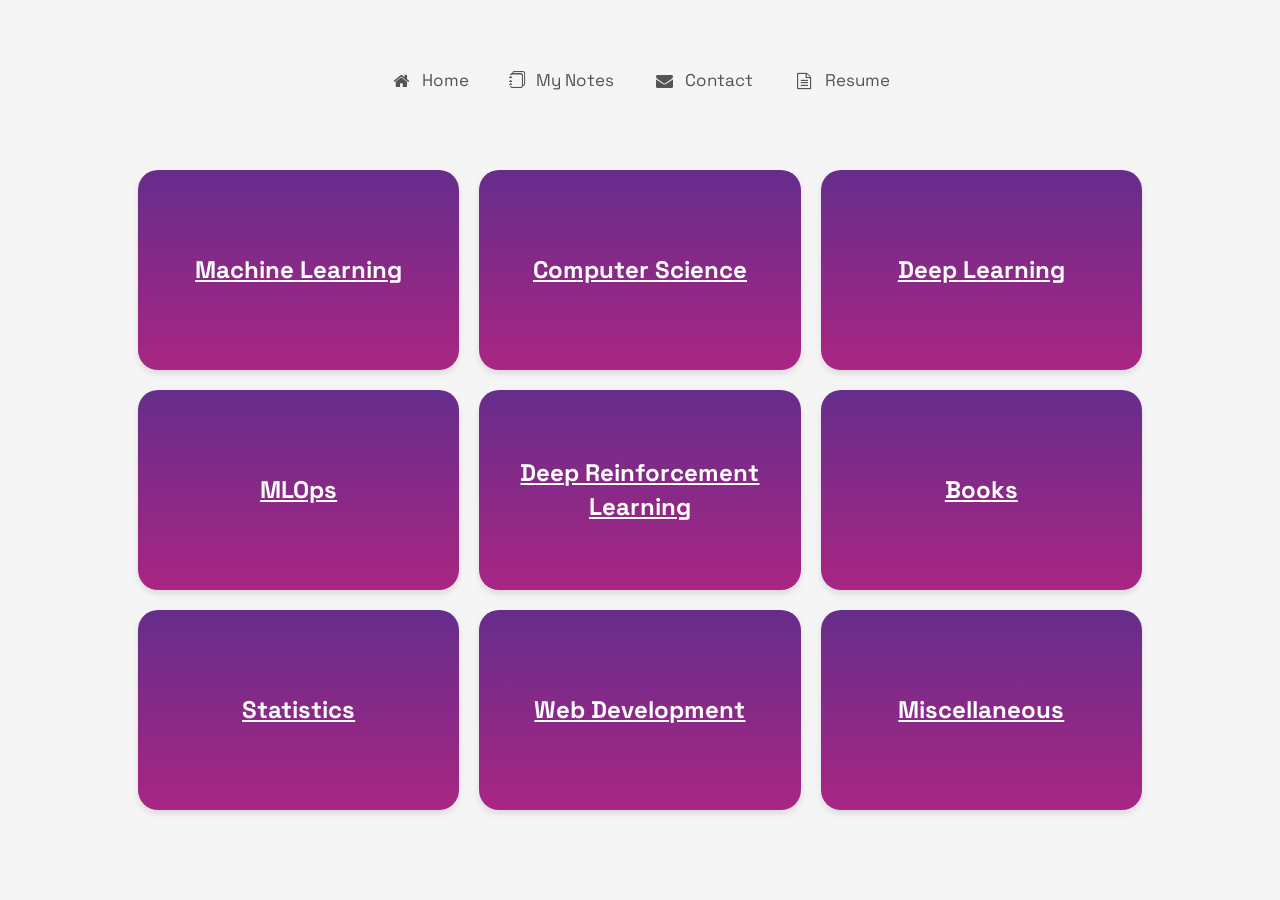
==== pages/notes.html @ c0344a8d "Pushing updates done on topics ml and cs" ====
<!DOCTYPE html>
<html lang="en">
  <head>
    <meta charset="UTF-8" />
    <meta http-equiv="X-UA-Compatible" content="IE=edge" />
    <meta name="viewport" content="width=device-width, initial-scale=1.0" />
    <link
      rel="stylesheet"
      href="https://cdnjs.cloudflare.com/ajax/libs/font-awesome/4.7.0/css/font-awesome.min.css"
    />
    <link rel="preconnect" href="https://fonts.googleapis.com" />
    <link rel="preconnect" href="https://fonts.gstatic.com" crossorigin />
    <link
      href="https://fonts.googleapis.com/css2?family=Open+Sans:wght@400;600&display=swap"
      rel="stylesheet"
    />
    <link rel="preconnect" href="https://fonts.googleapis.com" />
    <link rel="preconnect" href="https://fonts.gstatic.com" crossorigin />
    <link
      href="https://fonts.googleapis.com/css2?family=Source+Sans+Pro:wght@300;400;600&display=swap"
      rel="stylesheet"
    />
    <link
      href="https://cdn.jsdelivr.net/npm/bootstrap@5.2.2/dist/css/bootstrap.min.css"
      rel="stylesheet"
      integrity="sha384-Zenh87qX5JnK2Jl0vWa8Ck2rdkQ2Bzep5IDxbcnCeuOxjzrPF/et3URy9Bv1WTRi"
      crossorigin="anonymous"
    />
    <link
      rel="stylesheet"
      href="https://cdn.jsdelivr.net/npm/bootstrap-icons@1.10.2/font/bootstrap-icons.css"
    />
    <link rel="preconnect" href="https://fonts.googleapis.com" />
    <link rel="preconnect" href="https://fonts.gstatic.com" crossorigin />
    <link
      href="https://fonts.googleapis.com/css2?family=Space+Grotesk:wght@300;400;700&display=swap"
      rel="stylesheet"
    />
    <style>
      body {
        background-color: #f5f5f5;
        font-family: "Source Sans Pro", sans-serif;
        font-size: 14px;
        line-height: 1.42857143;
        color: rgb(38, 142, 211);
        margin: 0;
      }
      h1 {
        font-size: 36px;
        font-weight: bold;
        line-height: 1.1;
        color: inherit;
        margin-top: 20px;
        margin-bottom: 5rem;
        font-family: inherit;
      }
      .main_container {
        display: grid;
        grid-template-columns: 1fr 1fr 1fr;
        grid-gap: 1rem;
        margin: 0 auto;
        margin-top: 5rem;
        max-width: 80%;
        padding: 2rem;
        /* background-color: rgba(152, 152, 152, 0.1); */
        border-radius: 10px;
      }
      .body_container {
        display: flex;
        flex-direction: row;
        align-items: center;
        justify-content: center;
        text-align: center;
        max-width: 80%;
        margin: auto;
      }
      .navbar {
        display: flex;
        flex-direction: row;
        justify-content: center;
        align-items: space-between;
        width: 80%;
        /* background-color: rgba(112, 138, 242, 0.833); */
        background-color: transparent;
        overflow: auto;
        margin: 0 auto;
        margin-top: 2rem;
        margin-bottom: 2rem;
        border-radius: 40px;
        padding: 1rem;
        /* box-shadow: 0 8px 16px 0 rgba(0, 0, 0, 0.3); */
        position: sticky;
      }

      /* Navbar links */
      .navbar a {
        display: flex;
        flex-direction: row;
        align-items: center;
        text-align: left;
        padding: 20px;
        color: rgb(84, 84, 86);
        text-decoration: none;
        font-size: 17px !important;
        font-family: "Space Grotesk", sans-serif;
      }

      /* Navbar links on mouse-over */
      .navbar a:hover {
        /* background-color: rgb(84, 84, 84); */
        color: rgb(254, 73, 73);
      }

      /* Current/active navbar link */
      .active {
        /* background-color: #a5a5a5;
              border-radius: 40px; */
        color: #333;
      }

      .navbar i {
        margin-right: 10px;
        align-items: center;
      }

      /* Add responsiveness - will automatically display the navbar vertically instead of horizontally on screens less than 500 pixels */
      @media screen and (max-width: 500px) {
        .navbar a {
          float: left;
          display: block;
        }
      }

      .content {
        padding: 16px;
      }

      .sticky {
        position: fixed;
        top: 0;
        width: 100%;
      }

      .sticky + .content {
        padding-top: 60px;
      }

      .card {
        /* display: none; */
        box-shadow: 0 4px 8px 0 rgba(0, 0, 0, 0.2);
        transition: 0.3s;
        width: 20rem;
        height: 15rem;
        border-radius: 20px;
        margin: 2rem;
        background-color: #fff;
        /* background-color: transparent; */
        cursor: pointer;
      }

      .card:hover {
        box-shadow: 0 8px 16px 0 rgba(0, 0, 0, 0.2);
      }

      .card img {
        border-radius: 20px 20px 0 0;
        width: 100%;
        height: 50%;
        /* background-color: transparent; */
        background-color: whitesmoke;
        padding: 3px;
      }

      /* img {
              border-radius: 5px 5px 0 0;
              width: 100%;
            } */

      .container {
        width: 100%;
        height: 50%;
        padding: 2px 16px;
        background-color: #f8f8f97a;
        border-radius: 0 0 20px 20px;
        box-shadow: 0 4px 8px 0 rgba(0, 0, 0, 0.2);
      }

      .container:hover {
        box-shadow: 0 8px 16px 0 rgba(0, 0, 0, 0.2);
      }

      .card-grid {
        display: flex;
        flex-wrap: wrap;
        width: 80%;
        margin: 0 auto;
      }

      .card2 {
        display: table;
        background: linear-gradient(to bottom, #662d8c, #ed1e79);
        border-radius: 20px;
        box-shadow: 0 4px 6px rgba(0, 0, 0, 0.1);
        padding: 20px;
        transition: all 0.3s ease;
        background-size: 200% 200%;
        animation: gradient 15s ease infinite;
        /* display: block; */
        width: calc(100% / 3 - 20px);
        height: 200px;
        margin: 10px;
      }

      .card2:hover {
        transform: translateX(-5px) translateY(-5px);
        box-shadow: 0 6px 10px rgba(0, 0, 0, 0.7);
      }

      .card2 div {
        display: table-cell;
        vertical-align: middle;
        text-align: center;
        margin: auto;
      }

      .card-title {
        color: white;
        font-family: "Space Grotesk", sans-serif;
        font-size: 24px;
        font-weight: bold;
        /* margin: auto; */
        text-decoration: underline;
        text-align: center !important;
      }
    </style>
    <title>My Notes</title>
  </head>
  <body>
    <div class="navbar">
      <a href="../index.html"><i class="fa fa-fw fa-home"></i> Home</a>
      <a class="active" href="./notes.html"
        ><i class="bi bi-journals"></i> My Notes</a
      >
      <a href="./contact.html"><i class="fa fa-fw fa-envelope"></i> Contact</a>
      <a href="./resume.html"
        ><i class="fa fa-fw fa-file-text-o"></i> Resume</a
      >
      <!-- <a href="#"><i class="bi bi-0-square"></i> Login</a> -->
    </div>
    <template id="card_template">
      <div
        class="card"
        onclick="this.querySelector('a').click(); console.log(this.querySelector('a')); return true;"
      >
        <a href="#"></a>
        <img src="img_avatar2.png" />
        <div class="container">
          <h4><b>Jane Doe</b></h4>
          <p>Interior Designer</p>
        </div>
      </div>
    </template>

    <!-- ##### This is where all the cards are add #####	-->
    <div class="card-grid">
      <a href="./topics/ml.html" class="card2">
        <div class="card-title">Machine Learning</div>
      </a>
      <a href="./topics/cs.html" class="card2">
        <div class="card-title">Computer Science</div>
      </a>
      <a href="./topics/dl.html" class="card2">
        <div class="card-title">Deep Learning</div>
      </a>
      <a href="./topics/mlops.html" class="card2">
        <div class="card-title">MLOps</div>
      </a>
      <a href="./topics/rl.html" class="card2">
        <div class="card-title">Deep Reinforcement Learning</div>
      </a>
      <a href="./topics/books.html" class="card2">
        <div class="card-title">Books</div>
      </a>
      <a href="./topics/statistics.html" class="card2">
        <div class="card-title">Statistics</div>
      </a>
      <a href="./topics/web.html" class="card2">
        <div class="card-title">Web Development</div>
      </a>
      <a href="./topics/ai.html" class="card2">
        <div class="card-title">Miscellaneous</div>
      </a>
      <!-- Add more cards as needed -->
    </div>

    <!-- <div class="main_container"> -->
    <!-- <h1>My Data Science Notes</h1> -->
    <!-- <script
        src="../js/show_card.js"
        title="Django"
        description="Tutorial on Django"
        img_url="../assets/django-logo-positive.svg"
        a_href="./topics/django.html"
      ></script>
      <script
        src="../js/show_card.js"
        title="Machine Learning"
        description="Machine learning notes and more"
        img_url="../assets/Machine-learning-logo-1.png"
        a_href="./topics/ml.html"
      ></script>
      <script
        src="../js/show_card.js"
        title="ML Engineering"
        description="Machine Learning Engineering"
        img_url="../assets/mle-logo.png"
        a_href="./topics/mle.html"
      ></script>
      <script
        src="../js/show_card.js"
        title="Computer Science"
        description="Computer Science Notes"
        img_url="../assets/cs-logo.jpg"
        a_href="./topics/cs.html"
      ></script>
      <script
        src="../js/show_card.js"
        title="Deep Learning"
        description="Deep learning notes and more"
        img_url="../assets/dll-logo.png"
        a_href="./topics/dl.html"
      ></script>
      <script
        src="../js/show_card.js"
        title="MLOps"
        description="MLOps notes and more"
        img_url="../assets/mlops-logo.png"
        a_href="./topics/mlops.html"
      ></script>
      <script
        src="../js/show_card.js"
        title="Robotics"
        description="Udacity Nano-Degree Robotics Course"
        img_url="../assets/robotics-logo.png"
        a_href="./topics/robotics.html"
      ></script>
      <script
        src="../js/show_card.js"
        title="Deep Reinforcement Learning"
        description="Udacity Nano-Degree Deep Reinforcement Learning Course"
        img_url="../assets/drl-logo.jpg"
        a_href="./topics/rl.html"
      ></script>
      <script
        src="../js/show_card.js"
        title="AI"
        description="Udacity Nano-Degree AI Course"
        img_url="../assets/ai-logo.jpg"
        a_href="./topics/ai.html"
      ></script>
      <script
        src="../js/show_card.js"
        title="Book Summaries"
        description="ML Book summaries"
        img_url="../assets/book-logo.png"
        a_href="./topics/books.html"
      ></script>
      <script
        src="../js/show_card.js"
        title="Statistics"
        description="Statistics notes and more"
        img_url="../assets/stat-logo.png"
        a_href="./topics/statistics.html"
      ></script>
      <script
        src="../js/show_card.js"
        title="Web Development"
        description="Web development notes and more"
        img_url="../assets/web-dev-logo.png"
        a_href="./topics/web.html"
      ></script> -->
    <!-- </div> -->
    <script
      src="https://cdn.jsdelivr.net/npm/bootstrap@5.2.2/dist/js/bootstrap.bundle.min.js"
      integrity="sha384-OERcA2EqjJCMA+/3y+gxIOqMEjwtxJY7qPCqsdltbNJuaOe923+mo//f6V8Qbsw3"
      crossorigin="anonymous"
    ></script>
    <script>
      window.onscroll = function () {
        myFunction();
      };

      var navbar = document.getElementsByClassName("navbar");
      var sticky = navbar.offsetTop;

      function myFunction() {
        if (window.pageYOffset >= sticky) {
          navbar.classList.add("sticky");
        } else {
          console.log("sticky should be removed");
          //   navbar.classList.remove("sticky");
        }
      }
    </script>
  </body>
</html>
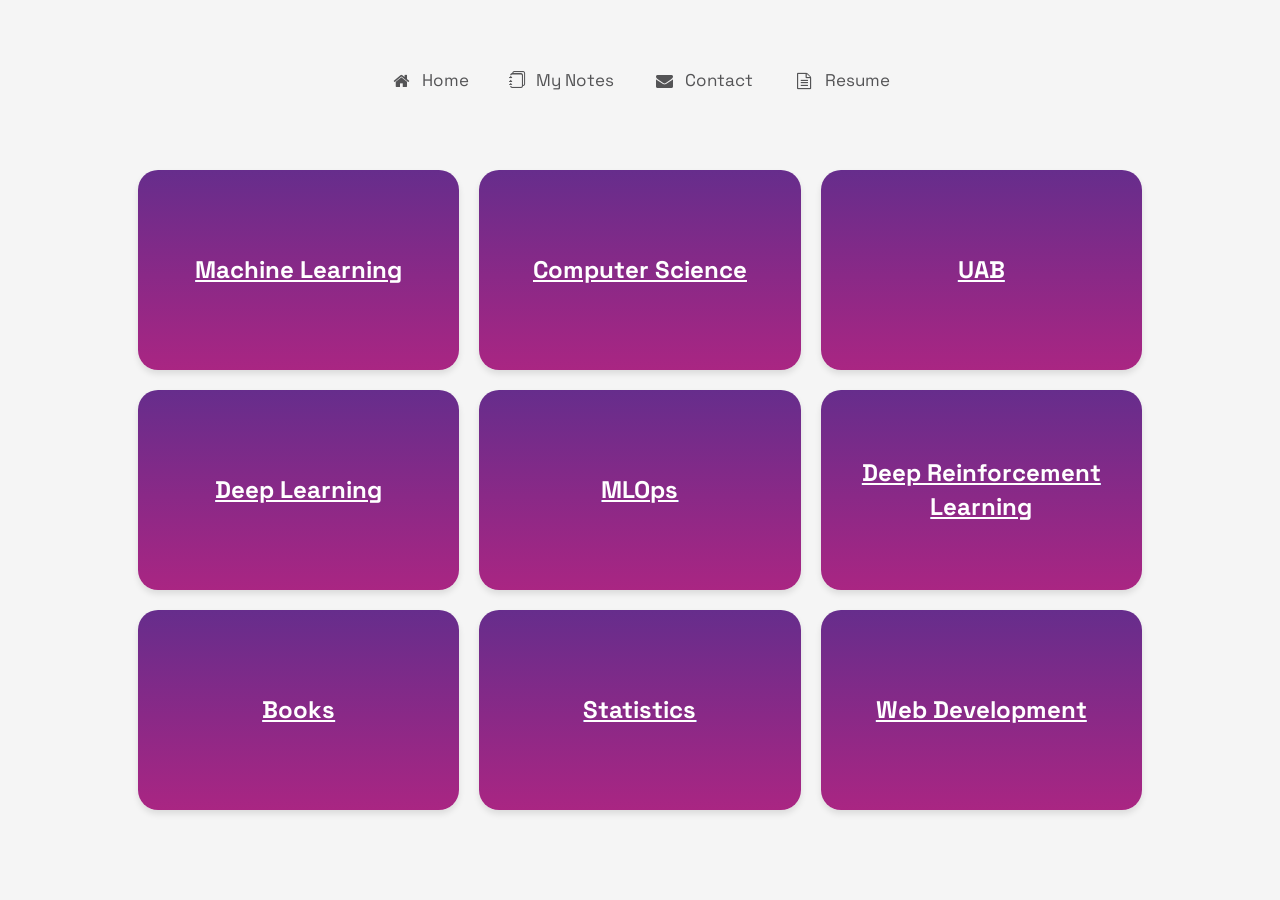
==== commit f4d47c2e: "updated new topic uab.html" ====
--- a/pages/notes.html
+++ b/pages/notes.html
@@ -269,6 +269,9 @@
       <a href="./topics/cs.html" class="card2">
         <div class="card-title">Computer Science</div>
       </a>
+      <a href="./topics/uab.html" class="card2">
+        <div class="card-title">UAB</div>
+      </a>
       <a href="./topics/dl.html" class="card2">
         <div class="card-title">Deep Learning</div>
       </a>
@@ -287,9 +290,7 @@
       <a href="./topics/web.html" class="card2">
         <div class="card-title">Web Development</div>
       </a>
-      <a href="./topics/ai.html" class="card2">
-        <div class="card-title">Miscellaneous</div>
-      </a>
+      
       <!-- Add more cards as needed -->
     </div>
 
